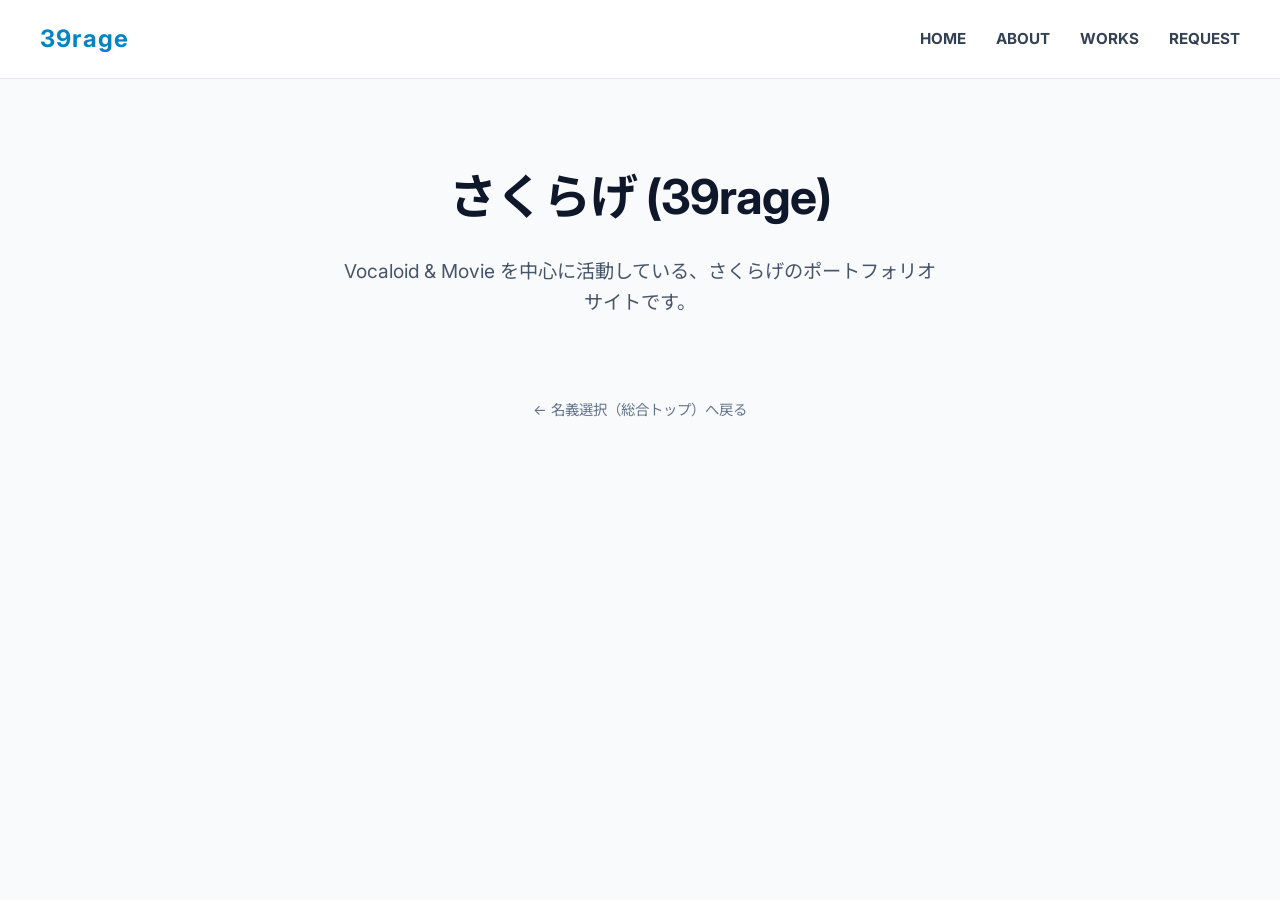
==== index.html @ 7d784a34 "index.html" ====
<!DOCTYPE html>
<html lang="ja">
<head>
    <meta charset="UTF-8">
    <meta name="viewport" content="width=device-width, initial-scale=1.0">
    <title>39rage - Home</title>
    <link href="https://fonts.googleapis.com/css2?family=Inter:wght@400;700&family=Noto+Sans+JP:wght@400;700&display=swap" rel="stylesheet">
    <style>
        * { box-sizing: border-box; margin: 0; padding: 0; }
        body { font-family: 'Inter', 'Noto Sans JP', sans-serif; background-color: #f8fafc; color: #0f172a; line-height: 1.6; }
        header { background-color: #ffffff; border-bottom: 1px solid #e2e8f0; padding: 20px; position: sticky; top: 0; z-index: 100; }
        .nav-container { max-width: 1200px; margin: 0 auto; display: flex; justify-content: space-between; align-items: center; }
        .logo { font-size: 1.5rem; font-weight: 700; color: #0284c7; text-decoration: none; letter-spacing: 0.05em; }
        nav ul { display: flex; list-style: none; gap: 30px; }
        nav a { text-decoration: none; color: #334155; font-weight: 700; font-size: 0.95rem; transition: color 0.2s; }
        nav a:hover { color: #0284c7; }
        .hero { max-width: 1200px; margin: 80px auto; padding: 0 20px; text-align: center; }
        .hero h1 { font-size: 3rem; margin-bottom: 20px; color: #0f172a; letter-spacing: -0.02em; }
        .hero p { font-size: 1.2rem; color: #475569; max-width: 600px; margin: 0 auto 40px; }
        /* 総合トップ（主人公選択画面）に戻る用のボタン */
        .portal-back { display: inline-block; margin-top: 40px; color: #64748b; text-decoration: none; font-size: 0.9rem; transition: color 0.2s; }
        .portal-back:hover { color: #0f172a; }
        @media (max-width: 768px) {
            .nav-container { flex-direction: column; gap: 15px; }
            .hero h1 { font-size: 2.2rem; }
        }
    </style>
</head>
<body>
    <header>
        <div class="nav-container">
            <a href="index.html" class="logo">39rage</a>
            <nav>
                <ul>
                    <li><a href="index.html">HOME</a></li>
                    <li><a href="about.html">ABOUT</a></li>
                    <li><a href="works.html">WORKS</a></li>
                    <li><a href="request.html">REQUEST</a></li>
                </ul>
            </nav>
        </div>
    </header>
    <main class="hero">
        <h1>さくらげ (39rage)</h1>
        <p>Vocaloid & Movie を中心に活動している、さくらげのポートフォリオサイトです。</p>
        <div>
            <a href="../index.html" class="portal-back">← 名義選択（総合トップ）へ戻る</a>
        </div>
    </main>
</body>
</html>
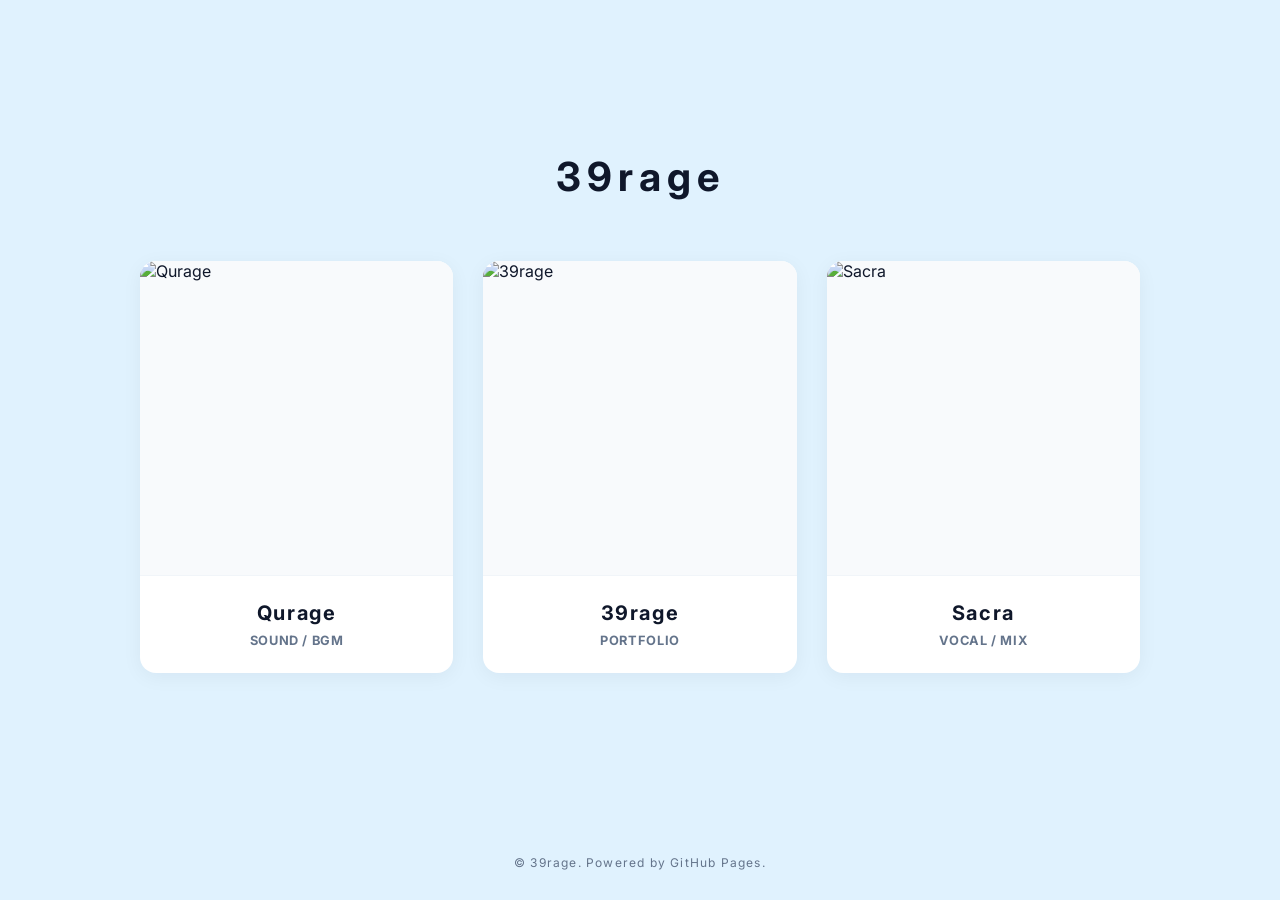
==== commit d88d5eff: "index.html" ====
--- a/index.html
+++ b/index.html
@@ -3,49 +3,148 @@
 <head>
     <meta charset="UTF-8">
     <meta name="viewport" content="width=device-width, initial-scale=1.0">
-    <title>39rage - Home</title>
+    <title>39rage - Portal</title>
+    <!-- ファビコン設定 -->
+    <link rel="icon" href="https://64.media.tumblr.com/3798e5568544434743b7bc635c4b539a/tumblr_pd6q45nJAl1xci1k0o1_1280.png" type="image/png">
     <link href="https://fonts.googleapis.com/css2?family=Inter:wght@400;700&family=Noto+Sans+JP:wght@400;700&display=swap" rel="stylesheet">
     <style>
-        * { box-sizing: border-box; margin: 0; padding: 0; }
-        body { font-family: 'Inter', 'Noto Sans JP', sans-serif; background-color: #f8fafc; color: #0f172a; line-height: 1.6; }
-        header { background-color: #ffffff; border-bottom: 1px solid #e2e8f0; padding: 20px; position: sticky; top: 0; z-index: 100; }
-        .nav-container { max-width: 1200px; margin: 0 auto; display: flex; justify-content: space-between; align-items: center; }
-        .logo { font-size: 1.5rem; font-weight: 700; color: #0284c7; text-decoration: none; letter-spacing: 0.05em; }
-        nav ul { display: flex; list-style: none; gap: 30px; }
-        nav a { text-decoration: none; color: #334155; font-weight: 700; font-size: 0.95rem; transition: color 0.2s; }
-        nav a:hover { color: #0284c7; }
-        .hero { max-width: 1200px; margin: 80px auto; padding: 0 20px; text-align: center; }
-        .hero h1 { font-size: 3rem; margin-bottom: 20px; color: #0f172a; letter-spacing: -0.02em; }
-        .hero p { font-size: 1.2rem; color: #475569; max-width: 600px; margin: 0 auto 40px; }
-        /* 総合トップ（主人公選択画面）に戻る用のボタン */
-        .portal-back { display: inline-block; margin-top: 40px; color: #64748b; text-decoration: none; font-size: 0.9rem; transition: color 0.2s; }
-        .portal-back:hover { color: #0f172a; }
+        body {
+            margin: 0; padding: 0;
+            background-color: #e0f2fe; color: #0f172a;
+            font-family: 'Inter', 'Noto Sans JP', sans-serif;
+            min-height: 100vh; display: flex; flex-direction: column;
+        }
+
+        /* 画面中央に配置するためのコンテナ */
+        .portal-wrapper {
+            flex: 1; display: flex; flex-direction: column;
+            justify-content: center; align-items: center;
+            width: 90%; max-width: 1000px; margin: 0 auto;
+            padding: 60px 0; box-sizing: border-box;
+        }
+
+        h1 {
+            font-size: 2.5rem; font-weight: 700; letter-spacing: 0.15em;
+            margin: 0 0 60px 0; text-align: center;
+        }
+
+        /* かっこいいグリッドレイアウト */
+        .portal-grid {
+            display: grid;
+            grid-template-columns: repeat(3, 1fr);
+            gap: 30px; width: 100%;
+        }
+
+        /* シャープで洗練されたカードデザイン */
+        .portal-card {
+            background: #ffffff;
+            border-radius: 16px;
+            overflow: hidden;
+            text-decoration: none;
+            color: #0f172a;
+            box-shadow: 0 4px 20px rgba(15, 23, 42, 0.05);
+            transition: transform 0.3s cubic-bezier(0.25, 1, 0.5, 1), box-shadow 0.3s ease;
+            display: flex; flex-direction: column;
+        }
+
+        /* 画像は四角ベース（上部だけ角丸）でスタイリッシュに */
+        .portal-image-wrapper {
+            width: 100%; padding-top: 100%; /* 1:1の正方形 */
+            position: relative; overflow: hidden;
+            background-color: #f8fafc;
+        }
+        .portal-avatar {
+            position: absolute; top: 0; left: 0;
+            width: 100%; height: 100%; object-fit: cover;
+            transition: transform 0.5s ease;
+        }
+
+        /* テキストエリア */
+        .portal-info {
+            padding: 25px 20px; text-align: center;
+            border-top: 1px solid #f1f5f9;
+        }
+
+        .portal-name {
+            font-size: 1.25rem; font-weight: 700; letter-spacing: 0.08em;
+            margin: 0;
+        }
+
+        .portal-desc {
+            font-size: 0.8rem; color: #64748b; letter-spacing: 0.05em;
+            margin: 8px 0 0 0; font-weight: bold;
+        }
+
+        /* ホバー時の洗練されたエフェクト（上に浮き上がり、画像が少し拡大） */
+        .portal-card:hover {
+            transform: translateY(-10px);
+            box-shadow: 0 20px 35px rgba(15, 23, 42, 0.1);
+        }
+        .portal-card:hover .portal-avatar {
+            transform: scale(1.05);
+        }
+
+        /* 中央揃えフッター */
+        footer {
+            padding: 30px 40px; text-align: center;
+            font-size: 0.75rem; color: #64748b; letter-spacing: 0.1em;
+        }
+
+        /* スマホ表示対応（縦一列に美しく並べる） */
         @media (max-width: 768px) {
-            .nav-container { flex-direction: column; gap: 15px; }
-            .hero h1 { font-size: 2.2rem; }
+            .portal-wrapper { padding: 40px 0; }
+            h1 { font-size: 2rem; margin-bottom: 40px; }
+            .portal-grid { grid-template-columns: 1fr; max-width: 320px; gap: 25px; }
+            .portal-info { padding: 20px; }
         }
     </style>
 </head>
 <body>
-    <header>
-        <div class="nav-container">
-            <a href="index.html" class="logo">39rage</a>
-            <nav>
-                <ul>
-                    <li><a href="index.html">HOME</a></li>
-                    <li><a href="about.html">ABOUT</a></li>
-                    <li><a href="works.html">WORKS</a></li>
-                    <li><a href="request.html">REQUEST</a></li>
-                </ul>
-            </nav>
+
+    <div class="portal-wrapper">
+        <h1>39rage</h1>
+        
+        <div class="portal-grid">
+            
+            <!-- ① Qurage -->
+            <a href="https://casbgcasbg.booth.pm/" class="portal-card" target="_blank" rel="noopener noreferrer">
+                <div class="portal-image-wrapper">
+                    <img src="https://fromtheasia.com/wp-content/uploads/NCG292.jpg" alt="Qurage" class="portal-avatar">
+                </div>
+                <div class="portal-info">
+                    <div class="portal-name">Qurage</div>
+                    <div class="portal-desc">SOUND / BGM</div>
+                </div>
+            </a>
+
+            <!-- ② 39rage -->
+            <a href="about.html" class="portal-card">
+                <div class="portal-image-wrapper">
+                    <img src="https://64.media.tumblr.com/3798e5568544434743b7bc635c4b539a/tumblr_pd6q45nJAl1xci1k0o1_1280.png" alt="39rage" class="portal-avatar">
+                </div>
+                <div class="portal-info">
+                    <div class="portal-name">39rage</div>
+                    <div class="portal-desc">PORTFOLIO</div>
+                </div>
+            </a>
+
+            <!-- ③ Sacra -->
+            <a href="works.html" class="portal-card">
+                <div class="portal-image-wrapper">
+                    <img src="https://fromtheasia.com/wp-content/uploads/NCG144.jpg" alt="Sacra" class="portal-avatar">
+                </div>
+                <div class="portal-info">
+                    <div class="portal-name">Sacra</div>
+                    <div class="portal-desc">VOCAL / MIX</div>
+                </div>
+            </a>
+
         </div>
-    </header>
-    <main class="hero">
-        <h1>さくらげ (39rage)</h1>
-        <p>Vocaloid & Movie を中心に活動している、さくらげのポートフォリオサイトです。</p>
-        <div>
-            <a href="../index.html" class="portal-back">← 名義選択（総合トップ）へ戻る</a>
-        </div>
-    </main>
+    </div>
+
+    <footer>
+        © 39rage. Powered by GitHub Pages.
+    </footer>
+
 </body>
 </html>
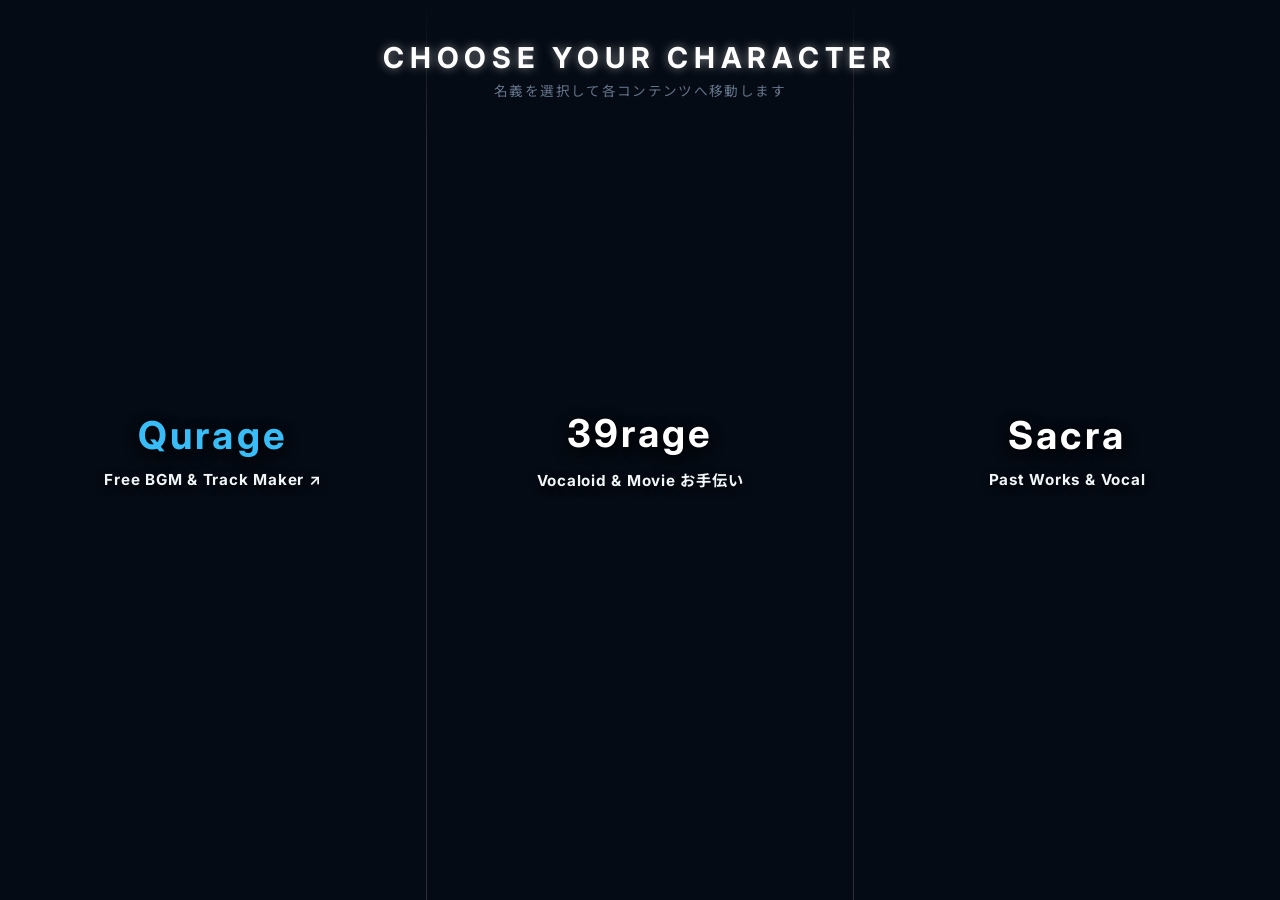
==== commit 3d54f5f3: "index.html" ====
--- a/index.html
+++ b/index.html
@@ -3,148 +3,180 @@
 <head>
     <meta charset="UTF-8">
     <meta name="viewport" content="width=device-width, initial-scale=1.0">
-    <title>39rage - Portal</title>
+    <title>39rage Portal</title>
     <!-- ファビコン設定 -->
     <link rel="icon" href="https://64.media.tumblr.com/3798e5568544434743b7bc635c4b539a/tumblr_pd6q45nJAl1xci1k0o1_1280.png" type="image/png">
     <link href="https://fonts.googleapis.com/css2?family=Inter:wght@400;700&family=Noto+Sans+JP:wght@400;700&display=swap" rel="stylesheet">
     <style>
+        * { box-sizing: border-box; margin: 0; padding: 0; }
         body {
-            margin: 0; padding: 0;
-            background-color: #e0f2fe; color: #0f172a;
             font-family: 'Inter', 'Noto Sans JP', sans-serif;
-            min-height: 100vh; display: flex; flex-direction: column;
+            background-color: #050b14;
+            height: 100vh;
+            overflow: hidden;
+            display: flex;
+            flex-direction: column;
         }
 
-        /* 画面中央に配置するためのコンテナ */
-        .portal-wrapper {
-            flex: 1; display: flex; flex-direction: column;
-            justify-content: center; align-items: center;
-            width: 90%; max-width: 1000px; margin: 0 auto;
-            padding: 60px 0; box-sizing: border-box;
+        /* タイトルエリア */
+        .title-area {
+            text-align: center;
+            padding: 40px 20px;
+            background: linear-gradient(to bottom, #050b14, transparent);
+            position: absolute;
+            top: 0; left: 0; width: 100%;
+            z-index: 10;
+        }
+        .title-area h1 {
+            color: #ffffff;
+            font-size: 1.8rem;
+            letter-spacing: 0.2em;
+            text-shadow: 0 0 10px rgba(255,255,255,0.5);
+        }
+        .title-area p {
+            color: #64748b;
+            font-size: 0.85rem;
+            margin-top: 5px;
+            letter-spacing: 0.1em;
         }
 
-        h1 {
-            font-size: 2.5rem; font-weight: 700; letter-spacing: 0.15em;
-            margin: 0 0 60px 0; text-align: center;
+        /* セレクトコンテナ（3分割） */
+        .select-container {
+            flex: 1;
+            display: flex;
+            width: 100%;
+            height: 100%;
         }
 
-        /* かっこいいグリッドレイアウト */
-        .portal-grid {
-            display: grid;
-            grid-template-columns: repeat(3, 1fr);
-            gap: 30px; width: 100%;
+        /* 各名義の共通スタイル */
+        .panel {
+            flex: 1;
+            display: flex;
+            flex-direction: column;
+            justify-content: center;
+            align-items: center;
+            text-decoration: none;
+            position: relative;
+            transition: all 0.6s cubic-bezier(0.25, 1, 0.5, 1);
+            overflow: hidden;
+            padding: 20px;
+            background-size: cover !important; /* 画像を画面いっぱいにカバー */
+            background-position: center !important; /* 画像を中央寄せ */
         }
 
-        /* シャープで洗練されたカードデザイン */
-        .portal-card {
-            background: #ffffff;
-            border-radius: 16px;
-            overflow: hidden;
-            text-decoration: none;
-            color: #0f172a;
-            box-shadow: 0 4px 20px rgba(15, 23, 42, 0.05);
-            transition: transform 0.3s cubic-bezier(0.25, 1, 0.5, 1), box-shadow 0.3s ease;
-            display: flex; flex-direction: column;
+        /* ホバーしたパネルを広げる（主人公選択感） */
+        .panel:hover {
+            flex: 1.6; /* 広がりを少しだけ強調してよりダイナミックに */
         }
 
-        /* 画像は四角ベース（上部だけ角丸）でスタイリッシュに */
-        .portal-image-wrapper {
-            width: 100%; padding-top: 100%; /* 1:1の正方形 */
-            position: relative; overflow: hidden;
-            background-color: #f8fafc;
+        /* 背景のオーバーレイ（初期状態は暗めにして文字を読みやすく、ホバーで画像を引き立たせる） */
+        .panel::before {
+            content: '';
+            position: absolute;
+            inset: 0;
+            background: rgba(5, 11, 20, 0.65); /* 暗めのマスク */
+            transition: background 0.4s ease;
+            z-index: 1;
         }
-        .portal-avatar {
-            position: absolute; top: 0; left: 0;
-            width: 100%; height: 100%; object-fit: cover;
-            transition: transform 0.5s ease;
+        .panel:hover::before {
+            background: rgba(5, 11, 20, 0.25); /* ホバーすると画像がパッと明るくなる */
         }
 
-        /* テキストエリア */
-        .portal-info {
-            padding: 25px 20px; text-align: center;
-            border-top: 1px solid #f1f5f9;
+        .panel-content {
+            position: relative;
+            z-index: 2;
+            text-align: center;
+            transition: transform 0.4s cubic-bezier(0.25, 1, 0.5, 1);
+        }
+        .panel:hover .panel-content {
+            transform: scale(1.1); /* 文字も少しだけ大きく */
         }
 
-        .portal-name {
-            font-size: 1.25rem; font-weight: 700; letter-spacing: 0.08em;
-            margin: 0;
+        .name {
+            font-size: 2.4rem; /* 視認性を上げるために少しサイズアップ */
+            font-weight: 700;
+            letter-spacing: 0.08em;
+            margin-bottom: 12px;
+            color: #ffffff;
+            text-shadow: 0 4px 15px rgba(0,0,0,0.8), 0 0 10px rgba(0,0,0,0.5);
+        }
+        .desc {
+            font-size: 0.95rem;
+            color: #f1f5f9;
+            letter-spacing: 0.05em;
+            text-shadow: 0 2px 8px rgba(0,0,0,0.8);
+            font-weight: bold;
         }
 
-        .portal-desc {
-            font-size: 0.8rem; color: #64748b; letter-spacing: 0.05em;
-            margin: 8px 0 0 0; font-weight: bold;
+        /* ーーー 各パネルの個別背景＆境界線設定 ーーー */
+
+        /* 1. Qurage （左：深海） */
+        .panel.qurage {
+            background: url('https://fromtheasia.com/wp-content/uploads/NCG292.jpg') no-repeat;
         }
+        .panel.qurage .name { color: #38bdf8; } /* サイバーな水色テキスト */
 
-        /* ホバー時の洗練されたエフェクト（上に浮き上がり、画像が少し拡大） */
-        .portal-card:hover {
-            transform: translateY(-10px);
-            box-shadow: 0 20px 35px rgba(15, 23, 42, 0.1);
+        /* 2. 39rage （中央：メイン） */
+        .panel.sakurage {
+            background: url('https://64.media.tumblr.com/3798e5568544434743b7bc635c4b539a/tumblr_pd6q45nJAl1xci1k0o1_1280.png') no-repeat;
+            border-left: 1px solid rgba(255,255,255,0.15);
+            border-right: 1px solid rgba(255,255,255,0.15);
         }
-        .portal-card:hover .portal-avatar {
-            transform: scale(1.05);
+        .panel.sakurage .name { color: #ffffff; }
+
+        /* 3. Sacra （右：過去名義） */
+        .panel.sakura {
+            background: url('https://fromtheasia.com/wp-content/uploads/NCG144.jpg') no-repeat;
         }
+        .panel.dark-pink .name { color: #f472b6; } /* 華やかなピンクテキスト */
 
-        /* 中央揃えフッター */
-        footer {
-            padding: 30px 40px; text-align: center;
-            font-size: 0.75rem; color: #64748b; letter-spacing: 0.1em;
-        }
-
-        /* スマホ表示対応（縦一列に美しく並べる） */
+        /* スマホ対応（縦並びにする） */
         @media (max-width: 768px) {
-            .portal-wrapper { padding: 40px 0; }
-            h1 { font-size: 2rem; margin-bottom: 40px; }
-            .portal-grid { grid-template-columns: 1fr; max-width: 320px; gap: 25px; }
-            .portal-info { padding: 20px; }
+            body { overflow: auto; height: auto; }
+            .title-area { position: relative; padding: 40px 20px 20px 20px; }
+            .select-container { flex-direction: column; height: 750px; } /* スマホでも画像が見やすいよう少し高さを確保 */
+            .panel { border: none !important; }
+            .panel:hover { flex: 1; }
+            .name { font-size: 1.8rem; }
         }
     </style>
 </head>
 <body>
 
-    <div class="portal-wrapper">
-        <h1>39rage</h1>
-        
-        <div class="portal-grid">
-            
-            <!-- ① Qurage -->
-            <a href="https://casbgcasbg.booth.pm/" class="portal-card" target="_blank" rel="noopener noreferrer">
-                <div class="portal-image-wrapper">
-                    <img src="https://fromtheasia.com/wp-content/uploads/NCG292.jpg" alt="Qurage" class="portal-avatar">
-                </div>
-                <div class="portal-info">
-                    <div class="portal-name">Qurage</div>
-                    <div class="portal-desc">SOUND / BGM</div>
-                </div>
-            </a>
-
-            <!-- ② 39rage -->
-            <a href="about.html" class="portal-card">
-                <div class="portal-image-wrapper">
-                    <img src="https://64.media.tumblr.com/3798e5568544434743b7bc635c4b539a/tumblr_pd6q45nJAl1xci1k0o1_1280.png" alt="39rage" class="portal-avatar">
-                </div>
-                <div class="portal-info">
-                    <div class="portal-name">39rage</div>
-                    <div class="portal-desc">PORTFOLIO</div>
-                </div>
-            </a>
-
-            <!-- ③ Sacra -->
-            <a href="works.html" class="portal-card">
-                <div class="portal-image-wrapper">
-                    <img src="https://fromtheasia.com/wp-content/uploads/NCG144.jpg" alt="Sacra" class="portal-avatar">
-                </div>
-                <div class="portal-info">
-                    <div class="portal-name">Sacra</div>
-                    <div class="portal-desc">VOCAL / MIX</div>
-                </div>
-            </a>
-
-        </div>
+    <div class="title-area">
+        <h1>CHOOSE YOUR CHARACTER</h1>
+        <p>名義を選択して各コンテンツへ移動します</p>
     </div>
 
-    <footer>
-        © 39rage. Powered by GitHub Pages.
-    </footer>
+    <div class="select-container">
+        
+        <!-- ① Qurage（左） -->
+        <a href="https://casbgcasbg.booth.pm/" class="panel qurage" target="_blank" rel="noopener noreferrer">
+            <div class="panel-content">
+                <div class="name">Qurage</div>
+                <div class="desc">Free BGM & Track Maker ↗</div>
+            </div>
+        </a>
+
+        <!-- ② 39rage（中央） -->
+        <!-- 元のコードの「39rage/index.html」のままでも、「about.html」へ直接飛ばす形でもどちらでも対応可能です -->
+        <a href="about.html" class="panel sakurage">
+            <div class="panel-content">
+                <div class="name">39rage</div>
+                <div class="desc">Vocaloid & Movie お手伝い</div>
+            </div>
+        </a>
+
+        <!-- ③ Sacra（右） -->
+        <!-- 元のコードの「外部リンク」から「works.html」へ行くようにしています。元に戻すこともすぐ可能です！ -->
+        <a href="works.html" class="panel sakura">
+            <div class="panel-content">
+                <div class="name">Sacra</div>
+                <div class="desc">Past Works & Vocal</div>
+            </div>
+        </a>
+
+    </div>
 
 </body>
 </html>
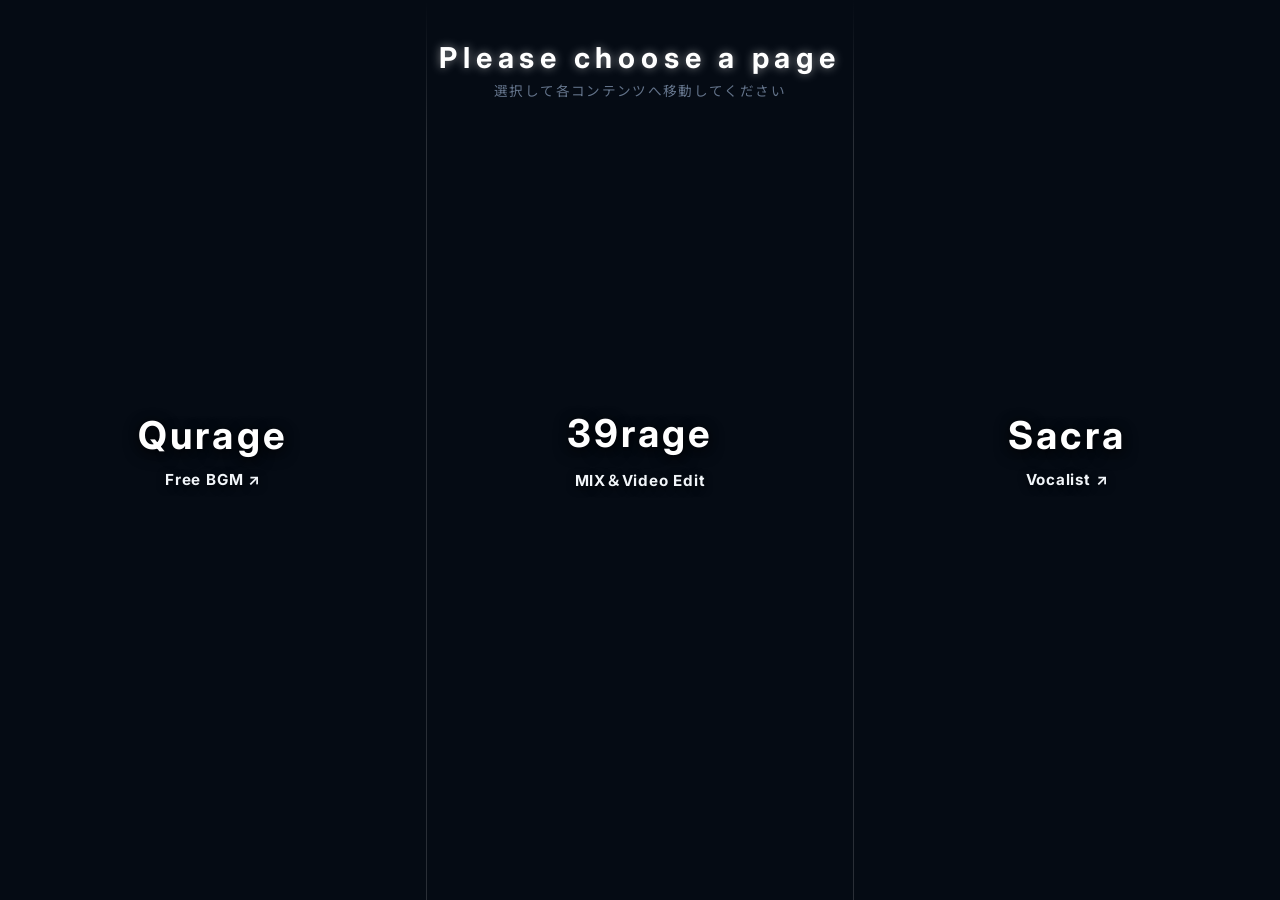
==== commit 71a9ab92: "index.html" ====
--- a/index.html
+++ b/index.html
@@ -60,26 +60,26 @@
             transition: all 0.6s cubic-bezier(0.25, 1, 0.5, 1);
             overflow: hidden;
             padding: 20px;
-            background-size: cover !important; /* 画像を画面いっぱいにカバー */
-            background-position: center !important; /* 画像を中央寄せ */
+            background-size: cover !important;
+            background-position: center !important;
         }
 
-        /* ホバーしたパネルを広げる（主人公選択感） */
+        /* ホバーしたパネルを広げる */
         .panel:hover {
-            flex: 1.6; /* 広がりを少しだけ強調してよりダイナミックに */
+            flex: 1.6;
         }
 
-        /* 背景のオーバーレイ（初期状態は暗めにして文字を読みやすく、ホバーで画像を引き立たせる） */
+        /* 背景のオーバーレイ */
         .panel::before {
             content: '';
             position: absolute;
             inset: 0;
-            background: rgba(5, 11, 20, 0.65); /* 暗めのマスク */
+            background: rgba(5, 11, 20, 0.65);
             transition: background 0.4s ease;
             z-index: 1;
         }
         .panel:hover::before {
-            background: rgba(5, 11, 20, 0.25); /* ホバーすると画像がパッと明るくなる */
+            background: rgba(5, 11, 20, 0.25);
         }
 
         .panel-content {
@@ -89,11 +89,12 @@
             transition: transform 0.4s cubic-bezier(0.25, 1, 0.5, 1);
         }
         .panel:hover .panel-content {
-            transform: scale(1.1); /* 文字も少しだけ大きく */
+            transform: scale(1.1);
         }
 
+        /* 文字色はすべて白に統一 */
         .name {
-            font-size: 2.4rem; /* 視認性を上げるために少しサイズアップ */
+            font-size: 2.4rem;
             font-weight: 700;
             letter-spacing: 0.08em;
             margin-bottom: 12px;
@@ -110,31 +111,28 @@
 
         /* ーーー 各パネルの個別背景＆境界線設定 ーーー */
 
-        /* 1. Qurage （左：深海） */
+        /* 1. Qurage （左） */
         .panel.qurage {
             background: url('https://fromtheasia.com/wp-content/uploads/NCG292.jpg') no-repeat;
         }
-        .panel.qurage .name { color: #38bdf8; } /* サイバーな水色テキスト */
 
-        /* 2. 39rage （中央：メイン） */
+        /* 2. 39rage （中央） */
         .panel.sakurage {
             background: url('https://64.media.tumblr.com/3798e5568544434743b7bc635c4b539a/tumblr_pd6q45nJAl1xci1k0o1_1280.png') no-repeat;
             border-left: 1px solid rgba(255,255,255,0.15);
             border-right: 1px solid rgba(255,255,255,0.15);
         }
-        .panel.sakurage .name { color: #ffffff; }
 
-        /* 3. Sacra （右：過去名義） */
+        /* 3. Sacra （右） */
         .panel.sakura {
             background: url('https://fromtheasia.com/wp-content/uploads/NCG144.jpg') no-repeat;
         }
-        .panel.dark-pink .name { color: #f472b6; } /* 華やかなピンクテキスト */
 
-        /* スマホ対応（縦並びにする） */
+        /* スマホ対応 */
         @media (max-width: 768px) {
             body { overflow: auto; height: auto; }
             .title-area { position: relative; padding: 40px 20px 20px 20px; }
-            .select-container { flex-direction: column; height: 750px; } /* スマホでも画像が見やすいよう少し高さを確保 */
+            .select-container { flex-direction: column; height: 750px; }
             .panel { border: none !important; }
             .panel:hover { flex: 1; }
             .name { font-size: 1.8rem; }
@@ -144,8 +142,8 @@
 <body>
 
     <div class="title-area">
-        <h1>CHOOSE YOUR CHARACTER</h1>
-        <p>名義を選択して各コンテンツへ移動します</p>
+        <h1>Please choose a page</h1>
+        <p>選択して各コンテンツへ移動してください</p>
     </div>
 
     <div class="select-container">
@@ -154,25 +152,23 @@
         <a href="https://casbgcasbg.booth.pm/" class="panel qurage" target="_blank" rel="noopener noreferrer">
             <div class="panel-content">
                 <div class="name">Qurage</div>
-                <div class="desc">Free BGM & Track Maker ↗</div>
+                <div class="desc">Free BGM ↗</div>
             </div>
         </a>
 
         <!-- ② 39rage（中央） -->
-        <!-- 元のコードの「39rage/index.html」のままでも、「about.html」へ直接飛ばす形でもどちらでも対応可能です -->
-        <a href="about.html" class="panel sakurage">
+        <a href="39rage/index.html" class="panel sakurage">
             <div class="panel-content">
                 <div class="name">39rage</div>
-                <div class="desc">Vocaloid & Movie お手伝い</div>
+                <div class="desc">MIX＆Video Edit</div>
             </div>
         </a>
 
         <!-- ③ Sacra（右） -->
-        <!-- 元のコードの「外部リンク」から「works.html」へ行くようにしています。元に戻すこともすぐ可能です！ -->
-        <a href="works.html" class="panel sakura">
+        <a href="https://3939-sacra.carrd.co/" class="panel sakura" target="_blank" rel="noopener noreferrer">
             <div class="panel-content">
                 <div class="name">Sacra</div>
-                <div class="desc">Past Works & Vocal</div>
+                <div class="desc">Vocalist ↗</div>
             </div>
         </a>
 
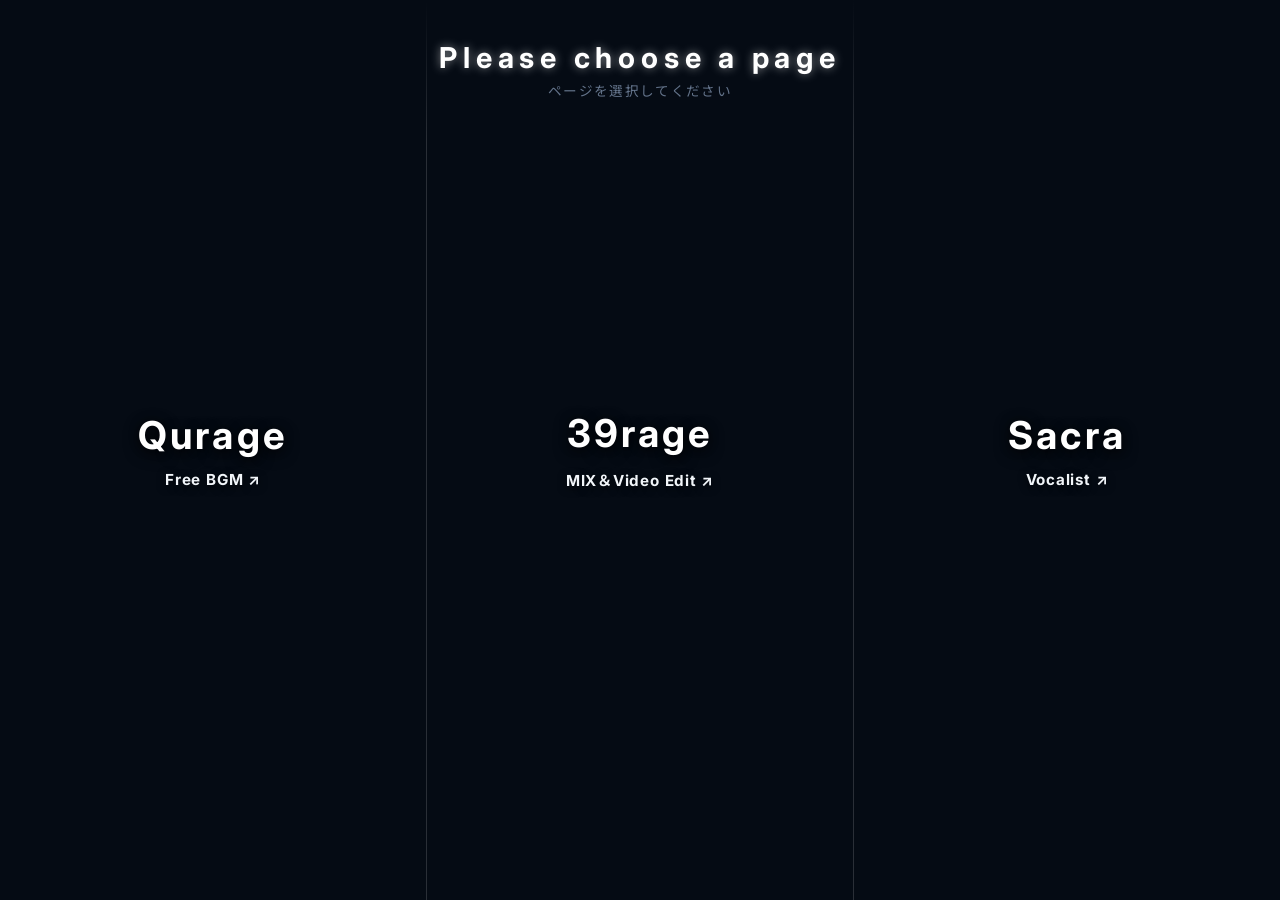
==== commit ab33d0ed: "index.html" ====
--- a/index.html
+++ b/index.html
@@ -3,9 +3,9 @@
 <head>
     <meta charset="UTF-8">
     <meta name="viewport" content="width=device-width, initial-scale=1.0">
-    <title>39rage Portal</title>
-    <!-- ファビコン設定 -->
-    <link rel="icon" href="https://64.media.tumblr.com/3798e5568544434743b7bc635c4b539a/tumblr_pd6q45nJAl1xci1k0o1_1280.png" type="image/png">
+    <title>Portal Page - 39rage</title>
+    <!-- 総合トップ専用 ファビコン設定 -->
+    <link rel="icon" href="https://fromtheasia.com/wp-content/uploads/6410224d7e21cc6e2a9eb0cf659e7eb4.png" type="image/png">
     <link href="https://fonts.googleapis.com/css2?family=Inter:wght@400;700&family=Noto+Sans+JP:wght@400;700&display=swap" rel="stylesheet">
     <style>
         * { box-sizing: border-box; margin: 0; padding: 0; }
@@ -143,7 +143,7 @@
 
     <div class="title-area">
         <h1>Please choose a page</h1>
-        <p>選択して各コンテンツへ移動してください</p>
+        <p>ページを選択してください</p>
     </div>
 
     <div class="select-container">
@@ -157,10 +157,10 @@
         </a>
 
         <!-- ② 39rage（中央） -->
-        <a href="39rage/index.html" class="panel sakurage">
+        <a href="39rage/index.html" class="panel sakurage" target="_blank" rel="noopener noreferrer">
             <div class="panel-content">
                 <div class="name">39rage</div>
-                <div class="desc">MIX＆Video Edit</div>
+                <div class="desc">MIX＆Video Edit ↗</div>
             </div>
         </a>
 
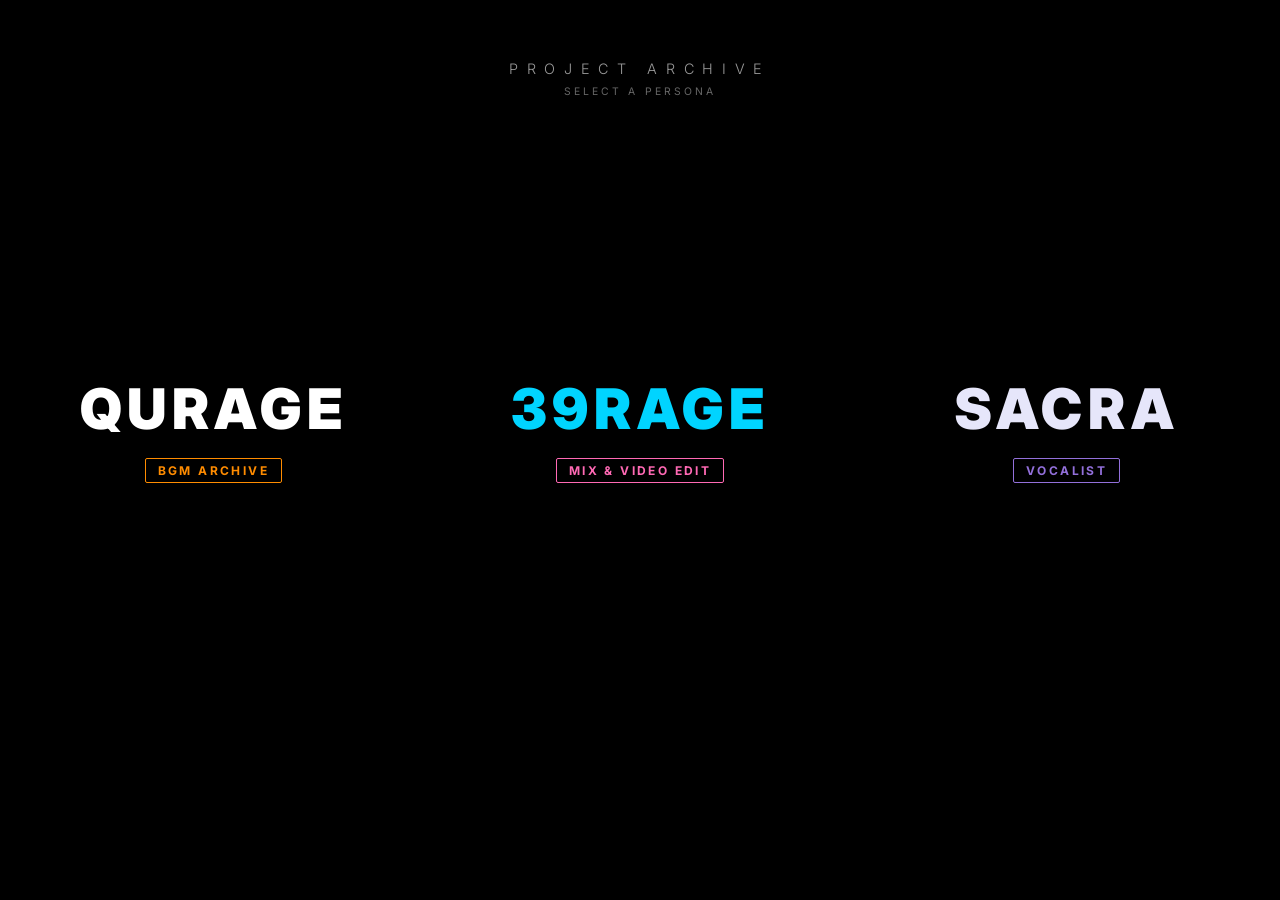
==== commit 72798903: "Update index.html" ====
--- a/index.html
+++ b/index.html
@@ -3,52 +3,64 @@
 <head>
     <meta charset="UTF-8">
     <meta name="viewport" content="width=device-width, initial-scale=1.0">
-    <title>Portal Page - 39rage</title>
-    <!-- 総合トップ専用 ファビコン設定 -->
+    <title>Portal Page | Qurage - 39rage - Sacra</title>
     <link rel="icon" href="https://fromtheasia.com/wp-content/uploads/6410224d7e21cc6e2a9eb0cf659e7eb4.png" type="image/png">
-    <link href="https://fonts.googleapis.com/css2?family=Inter:wght@400;700&family=Noto+Sans+JP:wght@400;700&display=swap" rel="stylesheet">
+    <link href="https://fonts.googleapis.com/css2?family=Inter:wght@300;700;900&family=Noto+Sans+JP:wght@300;700&display=swap" rel="stylesheet">
     <style>
+        :root {
+            /* Qurage: White & Orange */
+            --qurage-main: #ff8c00;
+            --qurage-sub: #ffffff;
+            /* 39rage: Light Blue & Pink */
+            --sakurage-main: #00d4ff;
+            --sakurage-sub: #ff69b4;
+            /* Sacra: Lavender */
+            --sacra-main: #e6e6fa;
+            --sacra-sub: #9370db;
+        }
+
         * { box-sizing: border-box; margin: 0; padding: 0; }
+        
         body {
             font-family: 'Inter', 'Noto Sans JP', sans-serif;
-            background-color: #050b14;
+            background-color: #000;
             height: 100vh;
             overflow: hidden;
-            display: flex;
-            flex-direction: column;
+            color: #fff;
         }
 
         /* タイトルエリア */
         .title-area {
             text-align: center;
-            padding: 40px 20px;
-            background: linear-gradient(to bottom, #050b14, transparent);
+            padding: 60px 20px;
             position: absolute;
             top: 0; left: 0; width: 100%;
             z-index: 10;
+            pointer-events: none;
         }
         .title-area h1 {
-            color: #ffffff;
-            font-size: 1.8rem;
-            letter-spacing: 0.2em;
-            text-shadow: 0 0 10px rgba(255,255,255,0.5);
+            font-size: 0.9rem;
+            font-weight: 300;
+            letter-spacing: 0.6em;
+            text-transform: uppercase;
+            opacity: 0.6;
+            margin-bottom: 8px;
         }
         .title-area p {
-            color: #64748b;
-            font-size: 0.85rem;
-            margin-top: 5px;
-            letter-spacing: 0.1em;
-        }
-
-        /* セレクトコンテナ（3分割） */
+            font-size: 0.65rem;
+            color: #666;
+            letter-spacing: 0.3em;
+        }
+
         .select-container {
-            flex: 1;
             display: flex;
             width: 100%;
             height: 100%;
-        }
-
-        /* 各名義の共通スタイル */
+            position: relative;
+            z-index: 1;
+        }
+
+        /* 各パネル基本設定 */
         .panel {
             flex: 1;
             display: flex;
@@ -57,118 +69,161 @@
             align-items: center;
             text-decoration: none;
             position: relative;
-            transition: all 0.6s cubic-bezier(0.25, 1, 0.5, 1);
+            transition: all 0.8s cubic-bezier(0.23, 1, 0.32, 1);
             overflow: hidden;
-            padding: 20px;
+        }
+
+        /* 背景画像レイヤー */
+        .panel-bg {
+            position: absolute;
+            inset: 0;
             background-size: cover !important;
             background-position: center !important;
-        }
-
-        /* ホバーしたパネルを広げる */
-        .panel:hover {
-            flex: 1.6;
-        }
-
-        /* 背景のオーバーレイ */
-        .panel::before {
-            content: '';
+            transition: transform 1.5s cubic-bezier(0.23, 1, 0.32, 1);
+            z-index: 1;
+        }
+
+        /* ガラスオーバーレイ（通常時：暗い＆ボケ） */
+        .panel-overlay {
             position: absolute;
             inset: 0;
-            background: rgba(5, 11, 20, 0.65);
-            transition: background 0.4s ease;
-            z-index: 1;
-        }
-        .panel:hover::before {
-            background: rgba(5, 11, 20, 0.25);
-        }
-
+            background: rgba(0, 0, 0, 0.75);
+            backdrop-filter: blur(10px);
+            -webkit-backdrop-filter: blur(10px);
+            transition: all 0.7s ease;
+            z-index: 2;
+        }
+
+        /* ホバー時の挙動 */
+        .panel:hover { flex: 2; }
+        .panel:hover .panel-bg { transform: scale(1.1); }
+        .panel:hover .panel-overlay { 
+            background: rgba(0, 0, 0, 0.2); 
+            backdrop-filter: blur(0px);
+            -webkit-backdrop-filter: blur(0px);
+        }
+
+        /* --- 各名義のカラー演出 --- */
+
+        /* 1. Qurage (White/Orange) */
+        .panel.qurage:hover { box-shadow: inset 0 0 120px rgba(255, 140, 0, 0.4); }
+        .panel.qurage .name { color: var(--qurage-sub); }
+        .panel.qurage .desc { border-color: var(--qurage-main); color: var(--qurage-main); }
+        .panel.qurage .view-chip { background: var(--qurage-main); color: #000; }
+
+        /* 2. 39rage (LightBlue/Pink) */
+        .panel.sakurage:hover { box-shadow: inset 0 0 120px rgba(0, 212, 255, 0.4); }
+        .panel.sakurage .name { color: var(--sakurage-main); }
+        .panel.sakurage .desc { border-color: var(--sakurage-sub); color: var(--sakurage-sub); }
+        .panel.sakurage .view-chip { background: var(--sakurage-sub); color: #fff; }
+
+        /* 3. Sacra (Lavender) */
+        .panel.sakura:hover { box-shadow: inset 0 0 120px rgba(230, 230, 250, 0.3); }
+        .panel.sakura .name { color: var(--sacra-main); }
+        .panel.sakura .desc { border-color: var(--sacra-sub); color: var(--sacra-sub); }
+        .panel.sakura .view-chip { background: var(--sacra-sub); color: #fff; }
+
+        /* コンテンツエリア */
         .panel-content {
             position: relative;
-            z-index: 2;
+            z-index: 3;
             text-align: center;
-            transition: transform 0.4s cubic-bezier(0.25, 1, 0.5, 1);
-        }
-        .panel:hover .panel-content {
-            transform: scale(1.1);
-        }
-
-        /* 文字色はすべて白に統一 */
+            width: 100%;
+        }
+
         .name {
-            font-size: 2.4rem;
+            font-size: clamp(1.8rem, 5vw, 3.5rem);
+            font-weight: 900;
+            letter-spacing: 0.1em;
+            margin-bottom: 15px;
+            text-transform: uppercase;
+            text-shadow: 0 0 20px rgba(0,0,0,0.5);
+        }
+
+        .desc {
+            display: inline-block;
+            font-size: 0.75rem;
+            letter-spacing: 0.2em;
             font-weight: 700;
-            letter-spacing: 0.08em;
-            margin-bottom: 12px;
-            color: #ffffff;
-            text-shadow: 0 4px 15px rgba(0,0,0,0.8), 0 0 10px rgba(0,0,0,0.5);
-        }
-        .desc {
-            font-size: 0.95rem;
-            color: #f1f5f9;
-            letter-spacing: 0.05em;
-            text-shadow: 0 2px 8px rgba(0,0,0,0.8);
-            font-weight: bold;
-        }
-
-        /* ーーー 各パネルの個別背景＆境界線設定 ーーー */
-
-        /* 1. Qurage （左） */
-        .panel.qurage {
-            background: url('https://fromtheasia.com/wp-content/uploads/NCG292.jpg') no-repeat;
-        }
-
-        /* 2. 39rage （中央） */
-        .panel.sakurage {
-            background: url('https://64.media.tumblr.com/3798e5568544434743b7bc635c4b539a/tumblr_pd6q45nJAl1xci1k0o1_1280.png') no-repeat;
-            border-left: 1px solid rgba(255,255,255,0.15);
-            border-right: 1px solid rgba(255,255,255,0.15);
-        }
-
-        /* 3. Sacra （右） */
-        .panel.sakura {
-            background: url('https://fromtheasia.com/wp-content/uploads/NCG144.jpg') no-repeat;
-        }
+            padding: 4px 12px;
+            border: 1px solid;
+            border-radius: 2px;
+            margin-bottom: 20px;
+        }
+
+        /* VIEW SITE チップ */
+        .view-chip {
+            display: inline-block;
+            font-size: 0.6rem;
+            font-weight: 900;
+            padding: 4px 15px;
+            border-radius: 20px;
+            opacity: 0;
+            transform: translateY(20px);
+            transition: all 0.5s cubic-bezier(0.23, 1, 0.32, 1);
+        }
+
+        .panel:hover .view-chip {
+            opacity: 1;
+            transform: translateY(0);
+        }
+
+        /* 背景画像指定 */
+        .panel.qurage .panel-bg { background: url('https://fromtheasia.com/wp-content/uploads/NCG292.jpg'); }
+        .panel.sakurage .panel-bg { background: url('https://64.media.tumblr.com/3798e5568544434743b7bc635c4b539a/tumblr_pd6q45nJAl1xci1k0o1_1280.png'); }
+        .panel.sakura .panel-bg { background: url('https://fromtheasia.com/wp-content/uploads/NCG144.jpg'); }
 
         /* スマホ対応 */
         @media (max-width: 768px) {
-            body { overflow: auto; height: auto; }
-            .title-area { position: relative; padding: 40px 20px 20px 20px; }
-            .select-container { flex-direction: column; height: 750px; }
-            .panel { border: none !important; }
+            .select-container { flex-direction: column; }
+            .panel { border-bottom: 1px solid rgba(255,255,255,0.05); }
             .panel:hover { flex: 1; }
-            .name { font-size: 1.8rem; }
+            .panel-overlay { backdrop-filter: blur(5px); -webkit-backdrop-filter: blur(5px); }
+            .title-area { position: relative; padding: 40px 20px; }
+            .name { font-size: 2.2rem; }
+            .view-chip { opacity: 0.8; transform: none; margin-top: 10px; }
         }
     </style>
 </head>
 <body>
 
     <div class="title-area">
-        <h1>Please choose a page</h1>
-        <p>ページを選択してください</p>
+        <h1>PROJECT ARCHIVE</h1>
+        <p>SELECT A PERSONA</p>
     </div>
 
     <div class="select-container">
         
-        <!-- ① Qurage（左） -->
-        <a href="https://casbgcasbg.booth.pm/" class="panel qurage" target="_blank" rel="noopener noreferrer">
+        <!-- Qurage -->
+        <a href="qurage/index.html" class="panel qurage" target="_blank" rel="noopener noreferrer">
+            <div class="panel-bg"></div>
+            <div class="panel-overlay"></div>
             <div class="panel-content">
                 <div class="name">Qurage</div>
-                <div class="desc">Free BGM ↗</div>
+                <div class="desc">BGM ARCHIVE</div><br>
+                <div class="view-chip">ENTER 👾</div>
             </div>
         </a>
 
-        <!-- ② 39rage（中央） -->
+        <!-- 39rage -->
         <a href="39rage/index.html" class="panel sakurage" target="_blank" rel="noopener noreferrer">
+            <div class="panel-bg"></div>
+            <div class="panel-overlay"></div>
             <div class="panel-content">
                 <div class="name">39rage</div>
-                <div class="desc">MIX＆Video Edit ↗</div>
+                <div class="desc">MIX & VIDEO EDIT</div><br>
+                <div class="view-chip">ENTER 🪼</div>
             </div>
         </a>
 
-        <!-- ③ Sacra（右） -->
+        <!-- Sacra -->
         <a href="https://3939-sacra.carrd.co/" class="panel sakura" target="_blank" rel="noopener noreferrer">
+            <div class="panel-bg"></div>
+            <div class="panel-overlay"></div>
             <div class="panel-content">
                 <div class="name">Sacra</div>
-                <div class="desc">Vocalist ↗</div>
+                <div class="desc">VOCALIST</div><br>
+                <div class="view-chip">ENTER 🌸</div>
             </div>
         </a>
 
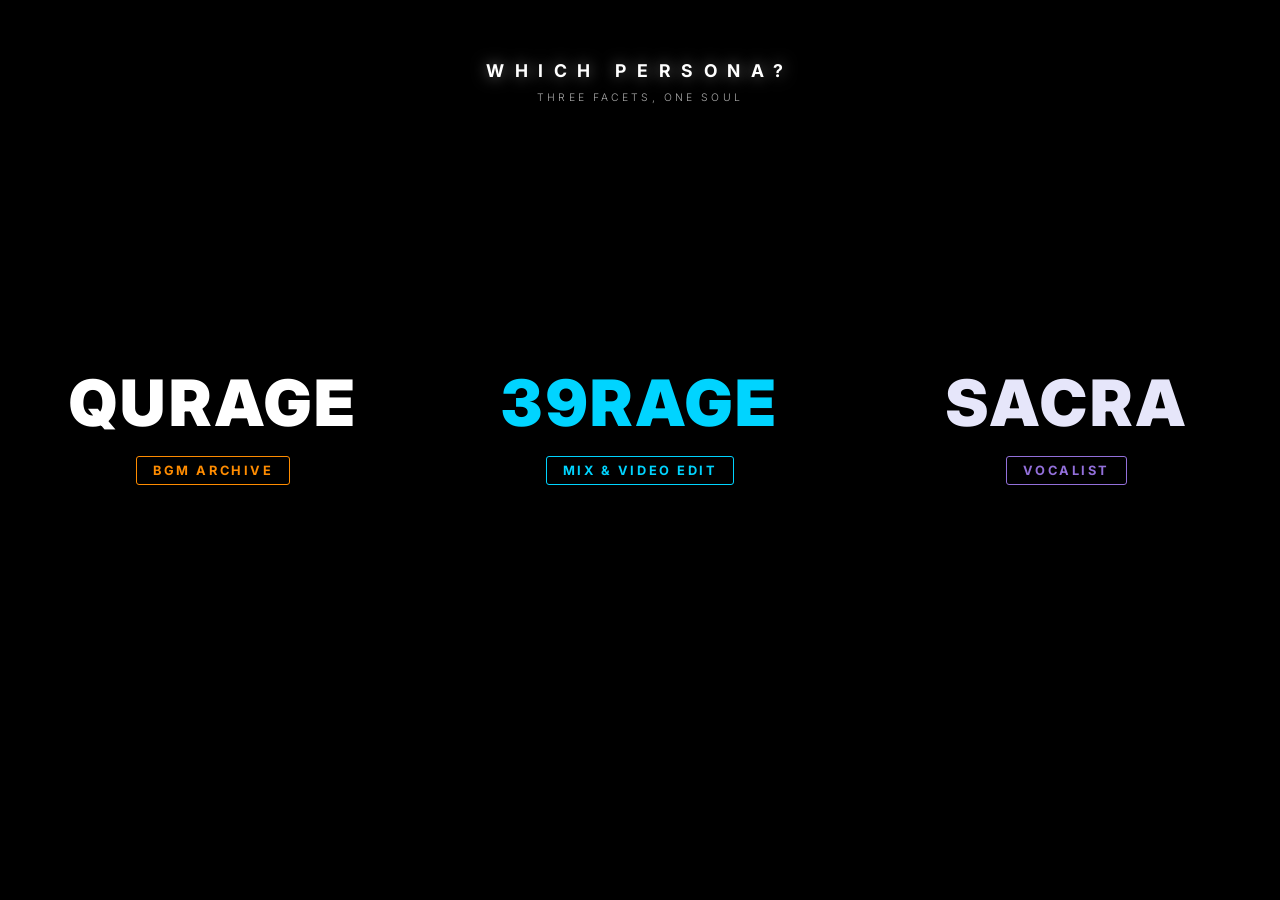
==== commit faac1468: "Update index.html" ====
--- a/index.html
+++ b/index.html
@@ -3,17 +3,17 @@
 <head>
     <meta charset="UTF-8">
     <meta name="viewport" content="width=device-width, initial-scale=1.0">
-    <title>Portal Page | Qurage - 39rage - Sacra</title>
+    <title>Portal Page</title>
     <link rel="icon" href="https://fromtheasia.com/wp-content/uploads/6410224d7e21cc6e2a9eb0cf659e7eb4.png" type="image/png">
-    <link href="https://fonts.googleapis.com/css2?family=Inter:wght@300;700;900&family=Noto+Sans+JP:wght@300;700&display=swap" rel="stylesheet">
+    <link href="https://fonts.googleapis.com/css2?family=Inter:wght@400;700;900&family=Noto+Sans+JP:wght@400;700&display=swap" rel="stylesheet">
     <style>
         :root {
             /* Qurage: White & Orange */
             --qurage-main: #ff8c00;
             --qurage-sub: #ffffff;
-            /* 39rage: Light Blue & Pink */
+            /* 39rage: Light Blue Only */
             --sakurage-main: #00d4ff;
-            --sakurage-sub: #ff69b4;
+            --sakurage-sub: #00d4ff;
             /* Sacra: Lavender */
             --sacra-main: #e6e6fa;
             --sacra-sub: #9370db;
@@ -29,7 +29,7 @@
             color: #fff;
         }
 
-        /* タイトルエリア */
+        /* タイトルエリア（より情緒的なフレーズに） */
         .title-area {
             text-align: center;
             padding: 60px 20px;
@@ -39,17 +39,19 @@
             pointer-events: none;
         }
         .title-area h1 {
-            font-size: 0.9rem;
-            font-weight: 300;
+            font-size: 1.1rem;
+            font-weight: 700;
             letter-spacing: 0.6em;
             text-transform: uppercase;
-            opacity: 0.6;
-            margin-bottom: 8px;
+            color: #fff;
+            text-shadow: 0 0 15px rgba(255,255,255,0.5);
+            margin-bottom: 10px;
         }
         .title-area p {
             font-size: 0.65rem;
-            color: #666;
+            color: #aaa;
             letter-spacing: 0.3em;
+            font-weight: 300;
         }
 
         .select-container {
@@ -60,7 +62,6 @@
             z-index: 1;
         }
 
-        /* 各パネル基本設定 */
         .panel {
             flex: 1;
             display: flex;
@@ -73,7 +74,6 @@
             overflow: hidden;
         }
 
-        /* 背景画像レイヤー */
         .panel-bg {
             position: absolute;
             inset: 0;
@@ -83,84 +83,89 @@
             z-index: 1;
         }
 
-        /* ガラスオーバーレイ（通常時：暗い＆ボケ） */
         .panel-overlay {
             position: absolute;
             inset: 0;
-            background: rgba(0, 0, 0, 0.75);
-            backdrop-filter: blur(10px);
-            -webkit-backdrop-filter: blur(10px);
+            background: rgba(0, 0, 0, 0.7); /* 少し明るくして画像を見えやすく */
+            backdrop-filter: blur(8px);
+            -webkit-backdrop-filter: blur(8px);
             transition: all 0.7s ease;
             z-index: 2;
         }
 
-        /* ホバー時の挙動 */
+        /* ホバー時の変化 */
         .panel:hover { flex: 2; }
         .panel:hover .panel-bg { transform: scale(1.1); }
         .panel:hover .panel-overlay { 
-            background: rgba(0, 0, 0, 0.2); 
+            background: rgba(0, 0, 0, 0.25); 
             backdrop-filter: blur(0px);
             -webkit-backdrop-filter: blur(0px);
         }
 
-        /* --- 各名義のカラー演出 --- */
-
-        /* 1. Qurage (White/Orange) */
-        .panel.qurage:hover { box-shadow: inset 0 0 120px rgba(255, 140, 0, 0.4); }
-        .panel.qurage .name { color: var(--qurage-sub); }
-        .panel.qurage .desc { border-color: var(--qurage-main); color: var(--qurage-main); }
-        .panel.qurage .view-chip { background: var(--qurage-main); color: #000; }
-
-        /* 2. 39rage (LightBlue/Pink) */
-        .panel.sakurage:hover { box-shadow: inset 0 0 120px rgba(0, 212, 255, 0.4); }
-        .panel.sakurage .name { color: var(--sakurage-main); }
-        .panel.sakurage .desc { border-color: var(--sakurage-sub); color: var(--sakurage-sub); }
-        .panel.sakurage .view-chip { background: var(--sakurage-sub); color: #fff; }
-
-        /* 3. Sacra (Lavender) */
-        .panel.sakura:hover { box-shadow: inset 0 0 120px rgba(230, 230, 250, 0.3); }
-        .panel.sakura .name { color: var(--sacra-main); }
-        .panel.sakura .desc { border-color: var(--sacra-sub); color: var(--sacra-sub); }
-        .panel.sakura .view-chip { background: var(--sacra-sub); color: #fff; }
-
-        /* コンテンツエリア */
+        /* パネル中央のコンテンツ背景（文字を読みやすくするための影） */
         .panel-content {
             position: relative;
             z-index: 3;
             text-align: center;
             width: 100%;
+            background: radial-gradient(circle, rgba(0,0,0,0.6) 0%, transparent 70%);
+            padding: 40px 0;
         }
 
         .name {
-            font-size: clamp(1.8rem, 5vw, 3.5rem);
+            font-size: clamp(2rem, 6vw, 4rem);
             font-weight: 900;
-            letter-spacing: 0.1em;
+            letter-spacing: 0.05em;
             margin-bottom: 15px;
             text-transform: uppercase;
-            text-shadow: 0 0 20px rgba(0,0,0,0.5);
+            /* 文字の視認性を極限まで高めるシャドウ */
+            text-shadow: 0 0 30px rgba(0,0,0,1), 0 4px 10px rgba(0,0,0,1);
         }
 
         .desc {
             display: inline-block;
-            font-size: 0.75rem;
+            font-size: 0.8rem;
             letter-spacing: 0.2em;
             font-weight: 700;
-            padding: 4px 12px;
-            border: 1px solid;
-            border-radius: 2px;
-            margin-bottom: 20px;
-        }
+            padding: 6px 16px;
+            border: 1.5px solid;
+            border-radius: 3px;
+            margin-bottom: 25px;
+            text-shadow: 0 0 10px rgba(0,0,0,1);
+            background: rgba(0,0,0,0.3);
+        }
+
+        /* 各名義のカラー設定 */
+
+        /* 1. Qurage (Orange & White) */
+        .panel.qurage:hover { box-shadow: inset 0 0 120px rgba(255, 140, 0, 0.5); }
+        .panel.qurage .name { color: var(--qurage-sub); }
+        .panel.qurage .desc { border-color: var(--qurage-main); color: var(--qurage-main); }
+        .panel.qurage .view-chip { background: var(--qurage-main); color: #000; }
+
+        /* 2. 39rage (Light Blue Only) */
+        .panel.sakurage:hover { box-shadow: inset 0 0 120px rgba(0, 212, 255, 0.5); }
+        .panel.sakurage .name { color: var(--sakurage-main); }
+        .panel.sakurage .desc { border-color: var(--sakurage-main); color: var(--sakurage-main); }
+        .panel.sakurage .view-chip { background: var(--sakurage-main); color: #000; }
+
+        /* 3. Sacra (Lavender) */
+        .panel.sakura:hover { box-shadow: inset 0 0 120px rgba(147, 112, 219, 0.4); }
+        .panel.sakura .name { color: var(--sacra-main); }
+        .panel.sakura .desc { border-color: var(--sacra-sub); color: var(--sacra-sub); }
+        .panel.sakura .view-chip { background: var(--sacra-sub); color: #fff; }
 
         /* VIEW SITE チップ */
         .view-chip {
             display: inline-block;
-            font-size: 0.6rem;
+            font-size: 0.7rem;
             font-weight: 900;
-            padding: 4px 15px;
-            border-radius: 20px;
+            padding: 6px 20px;
+            border-radius: 30px;
             opacity: 0;
             transform: translateY(20px);
             transition: all 0.5s cubic-bezier(0.23, 1, 0.32, 1);
+            box-shadow: 0 4px 15px rgba(0,0,0,0.3);
         }
 
         .panel:hover .view-chip {
@@ -168,7 +173,7 @@
             transform: translateY(0);
         }
 
-        /* 背景画像指定 */
+        /* 背景画像 */
         .panel.qurage .panel-bg { background: url('https://fromtheasia.com/wp-content/uploads/NCG292.jpg'); }
         .panel.sakurage .panel-bg { background: url('https://64.media.tumblr.com/3798e5568544434743b7bc635c4b539a/tumblr_pd6q45nJAl1xci1k0o1_1280.png'); }
         .panel.sakura .panel-bg { background: url('https://fromtheasia.com/wp-content/uploads/NCG144.jpg'); }
@@ -176,20 +181,20 @@
         /* スマホ対応 */
         @media (max-width: 768px) {
             .select-container { flex-direction: column; }
-            .panel { border-bottom: 1px solid rgba(255,255,255,0.05); }
+            .panel { border-bottom: 1px solid rgba(255,255,255,0.1); }
             .panel:hover { flex: 1; }
-            .panel-overlay { backdrop-filter: blur(5px); -webkit-backdrop-filter: blur(5px); }
+            .panel-overlay { backdrop-filter: blur(4px); -webkit-backdrop-filter: blur(4px); }
             .title-area { position: relative; padding: 40px 20px; }
-            .name { font-size: 2.2rem; }
-            .view-chip { opacity: 0.8; transform: none; margin-top: 10px; }
+            .name { font-size: 2.5rem; }
+            .view-chip { opacity: 0.9; transform: none; margin-top: 10px; }
         }
     </style>
 </head>
 <body>
 
     <div class="title-area">
-        <h1>PROJECT ARCHIVE</h1>
-        <p>SELECT A PERSONA</p>
+        <h1>WHICH PERSONA?</h1>
+        <p>THREE FACETS, ONE SOUL</p>
     </div>
 
     <div class="select-container">
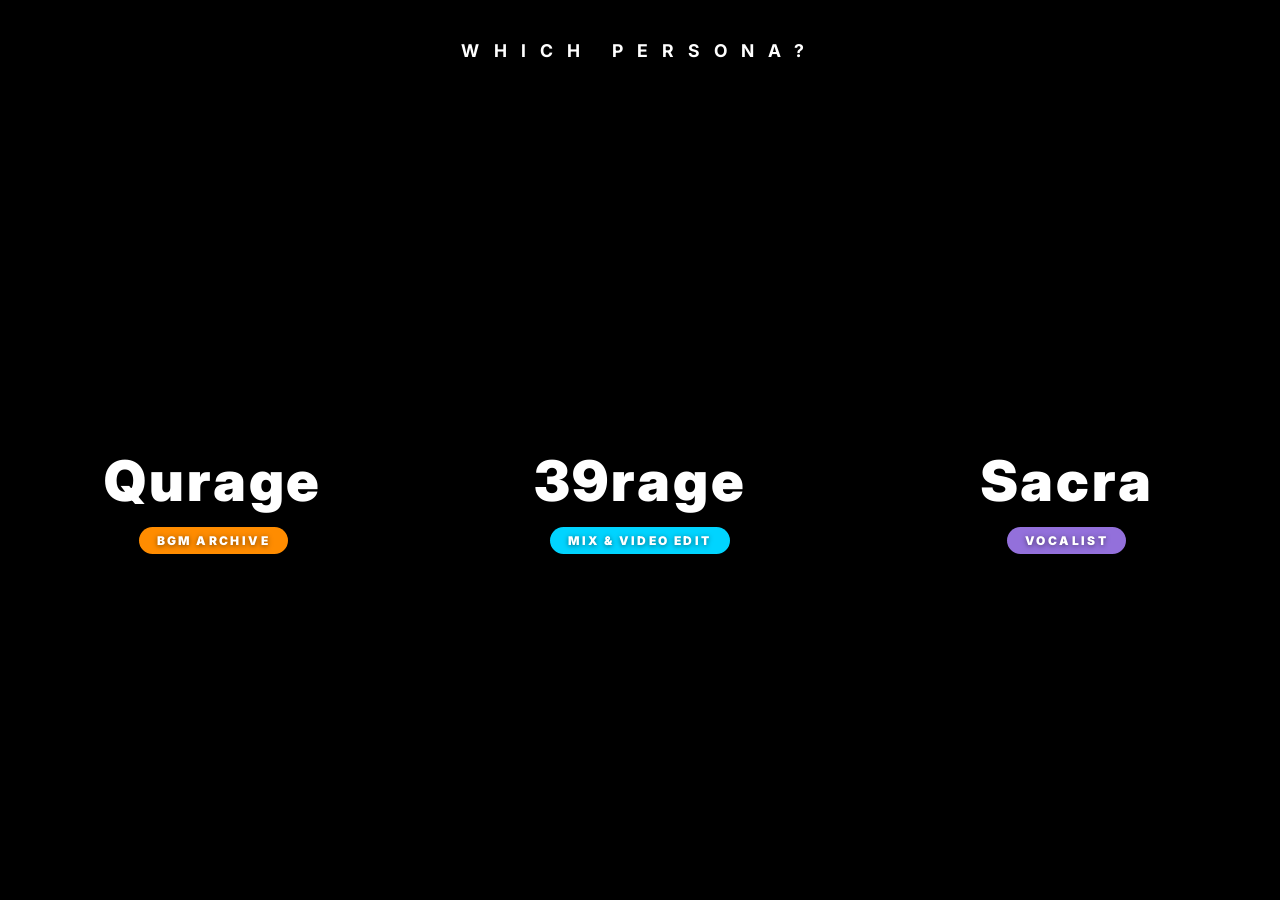
==== commit 7d60a9e0: "Update index.html" ====
--- a/index.html
+++ b/index.html
@@ -2,62 +2,54 @@
 <html lang="ja">
 <head>
     <meta charset="UTF-8">
-    <meta name="viewport" content="width=device-width, initial-scale=1.0">
+    <meta name="viewport" content="width=device-width, initial-scale=1.0, maximum-scale=1.0, user-scalable=no">
     <title>Portal Page</title>
     <link rel="icon" href="https://fromtheasia.com/wp-content/uploads/6410224d7e21cc6e2a9eb0cf659e7eb4.png" type="image/png">
     <link href="https://fonts.googleapis.com/css2?family=Inter:wght@400;700;900&family=Noto+Sans+JP:wght@400;700&display=swap" rel="stylesheet">
     <style>
         :root {
-            /* Qurage: White & Orange */
             --qurage-main: #ff8c00;
-            --qurage-sub: #ffffff;
-            /* 39rage: Light Blue Only */
             --sakurage-main: #00d4ff;
-            --sakurage-sub: #00d4ff;
-            /* Sacra: Lavender */
-            --sacra-main: #e6e6fa;
-            --sacra-sub: #9370db;
+            --sacra-main: #9370db;
         }
 
         * { box-sizing: border-box; margin: 0; padding: 0; }
         
-        body {
+        /* 画面からはみ出さないための絶対条件 */
+        html, body {
+            height: 100%;
+            width: 100%;
+            margin: 0;
+            overflow: hidden; 
+            background-color: #000;
+            color: #fff;
             font-family: 'Inter', 'Noto Sans JP', sans-serif;
-            background-color: #000;
-            height: 100vh;
-            overflow: hidden;
-            color: #fff;
+            display: flex;
+            flex-direction: column;
         }
 
-        /* タイトルエリア（より情緒的なフレーズに） */
+        /* タイトルエリア：PCは浮かせ、スマホは上部に固定 */
         .title-area {
             text-align: center;
-            padding: 60px 20px;
-            position: absolute;
-            top: 0; left: 0; width: 100%;
+            padding: 40px 20px;
+            width: 100%;
             z-index: 10;
             pointer-events: none;
+            background: linear-gradient(to bottom, rgba(0,0,0,0.8), transparent);
         }
         .title-area h1 {
             font-size: 1.1rem;
             font-weight: 700;
-            letter-spacing: 0.6em;
+            letter-spacing: 0.8em;
             text-transform: uppercase;
-            color: #fff;
-            text-shadow: 0 0 15px rgba(255,255,255,0.5);
-            margin-bottom: 10px;
-        }
-        .title-area p {
-            font-size: 0.65rem;
-            color: #aaa;
-            letter-spacing: 0.3em;
-            font-weight: 300;
+            text-shadow: 0 0 20px rgba(0,0,0,1);
         }
 
+        /* コンテナを100%の高さで3分割 */
         .select-container {
             display: flex;
             width: 100%;
-            height: 100%;
+            flex: 1; /* 残りの高さをすべて使う */
             position: relative;
             z-index: 1;
         }
@@ -70,8 +62,8 @@
             align-items: center;
             text-decoration: none;
             position: relative;
+            overflow: hidden;
             transition: all 0.8s cubic-bezier(0.23, 1, 0.32, 1);
-            overflow: hidden;
         }
 
         .panel-bg {
@@ -79,114 +71,83 @@
             inset: 0;
             background-size: cover !important;
             background-position: center !important;
-            transition: transform 1.5s cubic-bezier(0.23, 1, 0.32, 1);
+            transition: transform 1.5s ease;
             z-index: 1;
         }
 
         .panel-overlay {
             position: absolute;
             inset: 0;
-            background: rgba(0, 0, 0, 0.7); /* 少し明るくして画像を見えやすく */
+            background: rgba(0, 0, 0, 0.65); /* 暗めにして文字を浮き立たせる */
             backdrop-filter: blur(8px);
             -webkit-backdrop-filter: blur(8px);
             transition: all 0.7s ease;
             z-index: 2;
         }
 
-        /* ホバー時の変化 */
-        .panel:hover { flex: 2; }
-        .panel:hover .panel-bg { transform: scale(1.1); }
-        .panel:hover .panel-overlay { 
-            background: rgba(0, 0, 0, 0.25); 
-            backdrop-filter: blur(0px);
-            -webkit-backdrop-filter: blur(0px);
+        /* ホバー：PCのみ */
+        @media (min-width: 769px) {
+            .panel:hover { flex: 2; }
+            .panel:hover .panel-bg { transform: scale(1.1); }
+            .panel:hover .panel-overlay { background: rgba(0, 0, 0, 0.2); backdrop-filter: blur(0px); }
         }
 
-        /* パネル中央のコンテンツ背景（文字を読みやすくするための影） */
         .panel-content {
             position: relative;
             z-index: 3;
             text-align: center;
             width: 100%;
-            background: radial-gradient(circle, rgba(0,0,0,0.6) 0%, transparent 70%);
-            padding: 40px 0;
+            padding: 20px;
         }
 
         .name {
-            font-size: clamp(2rem, 6vw, 4rem);
+            font-size: clamp(1.8rem, 5vw, 3.5rem);
             font-weight: 900;
             letter-spacing: 0.05em;
-            margin-bottom: 15px;
-            text-transform: uppercase;
-            /* 文字の視認性を極限まで高めるシャドウ */
-            text-shadow: 0 0 30px rgba(0,0,0,1), 0 4px 10px rgba(0,0,0,1);
+            margin-bottom: 12px;
+            color: #ffffff;
+            /* 文字周りの影を強くして視認性UP */
+            text-shadow: 0 0 20px rgba(0,0,0,1), 0 0 10px rgba(0,0,0,1);
         }
 
         .desc {
             display: inline-block;
-            font-size: 0.8rem;
+            font-size: 0.75rem;
             letter-spacing: 0.2em;
-            font-weight: 700;
-            padding: 6px 16px;
-            border: 1.5px solid;
-            border-radius: 3px;
-            margin-bottom: 25px;
-            text-shadow: 0 0 10px rgba(0,0,0,1);
-            background: rgba(0,0,0,0.3);
+            font-weight: 900;
+            padding: 6px 18px;
+            border-radius: 50px;
+            color: #fff;
+            text-shadow: 0 1px 5px rgba(0,0,0,0.5);
         }
 
-        /* 各名義のカラー設定 */
-
-        /* 1. Qurage (Orange & White) */
-        .panel.qurage:hover { box-shadow: inset 0 0 120px rgba(255, 140, 0, 0.5); }
-        .panel.qurage .name { color: var(--qurage-sub); }
-        .panel.qurage .desc { border-color: var(--qurage-main); color: var(--qurage-main); }
-        .panel.qurage .view-chip { background: var(--qurage-main); color: #000; }
-
-        /* 2. 39rage (Light Blue Only) */
-        .panel.sakurage:hover { box-shadow: inset 0 0 120px rgba(0, 212, 255, 0.5); }
-        .panel.sakurage .name { color: var(--sakurage-main); }
-        .panel.sakurage .desc { border-color: var(--sakurage-main); color: var(--sakurage-main); }
-        .panel.sakurage .view-chip { background: var(--sakurage-main); color: #000; }
-
-        /* 3. Sacra (Lavender) */
-        .panel.sakura:hover { box-shadow: inset 0 0 120px rgba(147, 112, 219, 0.4); }
-        .panel.sakura .name { color: var(--sacra-main); }
-        .panel.sakura .desc { border-color: var(--sacra-sub); color: var(--sacra-sub); }
-        .panel.sakura .view-chip { background: var(--sacra-sub); color: #fff; }
-
-        /* VIEW SITE チップ */
-        .view-chip {
-            display: inline-block;
-            font-size: 0.7rem;
-            font-weight: 900;
-            padding: 6px 20px;
-            border-radius: 30px;
-            opacity: 0;
-            transform: translateY(20px);
-            transition: all 0.5s cubic-bezier(0.23, 1, 0.32, 1);
-            box-shadow: 0 4px 15px rgba(0,0,0,0.3);
-        }
-
-        .panel:hover .view-chip {
-            opacity: 1;
-            transform: translateY(0);
-        }
+        /* 各名義のカラー */
+        .panel.qurage .desc { background-color: var(--qurage-main); }
+        .panel.sakurage .desc { background-color: var(--sakurage-main); }
+        .panel.sakura .desc { background-color: var(--sacra-main); }
 
         /* 背景画像 */
         .panel.qurage .panel-bg { background: url('https://fromtheasia.com/wp-content/uploads/NCG292.jpg'); }
         .panel.sakurage .panel-bg { background: url('https://64.media.tumblr.com/3798e5568544434743b7bc635c4b539a/tumblr_pd6q45nJAl1xci1k0o1_1280.png'); }
         .panel.sakura .panel-bg { background: url('https://fromtheasia.com/wp-content/uploads/NCG144.jpg'); }
 
-        /* スマホ対応 */
+        /* スマホ専用修正：縦に3等分して1画面に収める */
         @media (max-width: 768px) {
             .select-container { flex-direction: column; }
-            .panel { border-bottom: 1px solid rgba(255,255,255,0.1); }
-            .panel:hover { flex: 1; }
+            .panel { 
+                border-bottom: 1px solid rgba(255,255,255,0.1);
+                /* Sacra（一番下）が隠れないように調整 */
+                padding-bottom: env(safe-area-inset-bottom);
+            }
+            .title-area { 
+                position: relative; 
+                padding: 30px 10px 10px; 
+                background: #000;
+            }
+            .title-area h1 { font-size: 0.8rem; letter-spacing: 0.3em; }
+            .name { font-size: 1.8rem; margin-bottom: 5px; }
+            .desc { font-size: 0.6rem; padding: 4px 15px; }
             .panel-overlay { backdrop-filter: blur(4px); -webkit-backdrop-filter: blur(4px); }
-            .title-area { position: relative; padding: 40px 20px; }
-            .name { font-size: 2.5rem; }
-            .view-chip { opacity: 0.9; transform: none; margin-top: 10px; }
         }
     </style>
 </head>
@@ -194,19 +155,16 @@
 
     <div class="title-area">
         <h1>WHICH PERSONA?</h1>
-        <p>THREE FACETS, ONE SOUL</p>
     </div>
 
     <div class="select-container">
-        
         <!-- Qurage -->
         <a href="qurage/index.html" class="panel qurage" target="_blank" rel="noopener noreferrer">
             <div class="panel-bg"></div>
             <div class="panel-overlay"></div>
             <div class="panel-content">
                 <div class="name">Qurage</div>
-                <div class="desc">BGM ARCHIVE</div><br>
-                <div class="view-chip">ENTER 👾</div>
+                <div class="desc">BGM ARCHIVE</div>
             </div>
         </a>
 
@@ -216,8 +174,7 @@
             <div class="panel-overlay"></div>
             <div class="panel-content">
                 <div class="name">39rage</div>
-                <div class="desc">MIX & VIDEO EDIT</div><br>
-                <div class="view-chip">ENTER 🪼</div>
+                <div class="desc">MIX & VIDEO EDIT</div>
             </div>
         </a>
 
@@ -227,11 +184,9 @@
             <div class="panel-overlay"></div>
             <div class="panel-content">
                 <div class="name">Sacra</div>
-                <div class="desc">VOCALIST</div><br>
-                <div class="view-chip">ENTER 🌸</div>
+                <div class="desc">VOCALIST</div>
             </div>
         </a>
-
     </div>
 
 </body>
